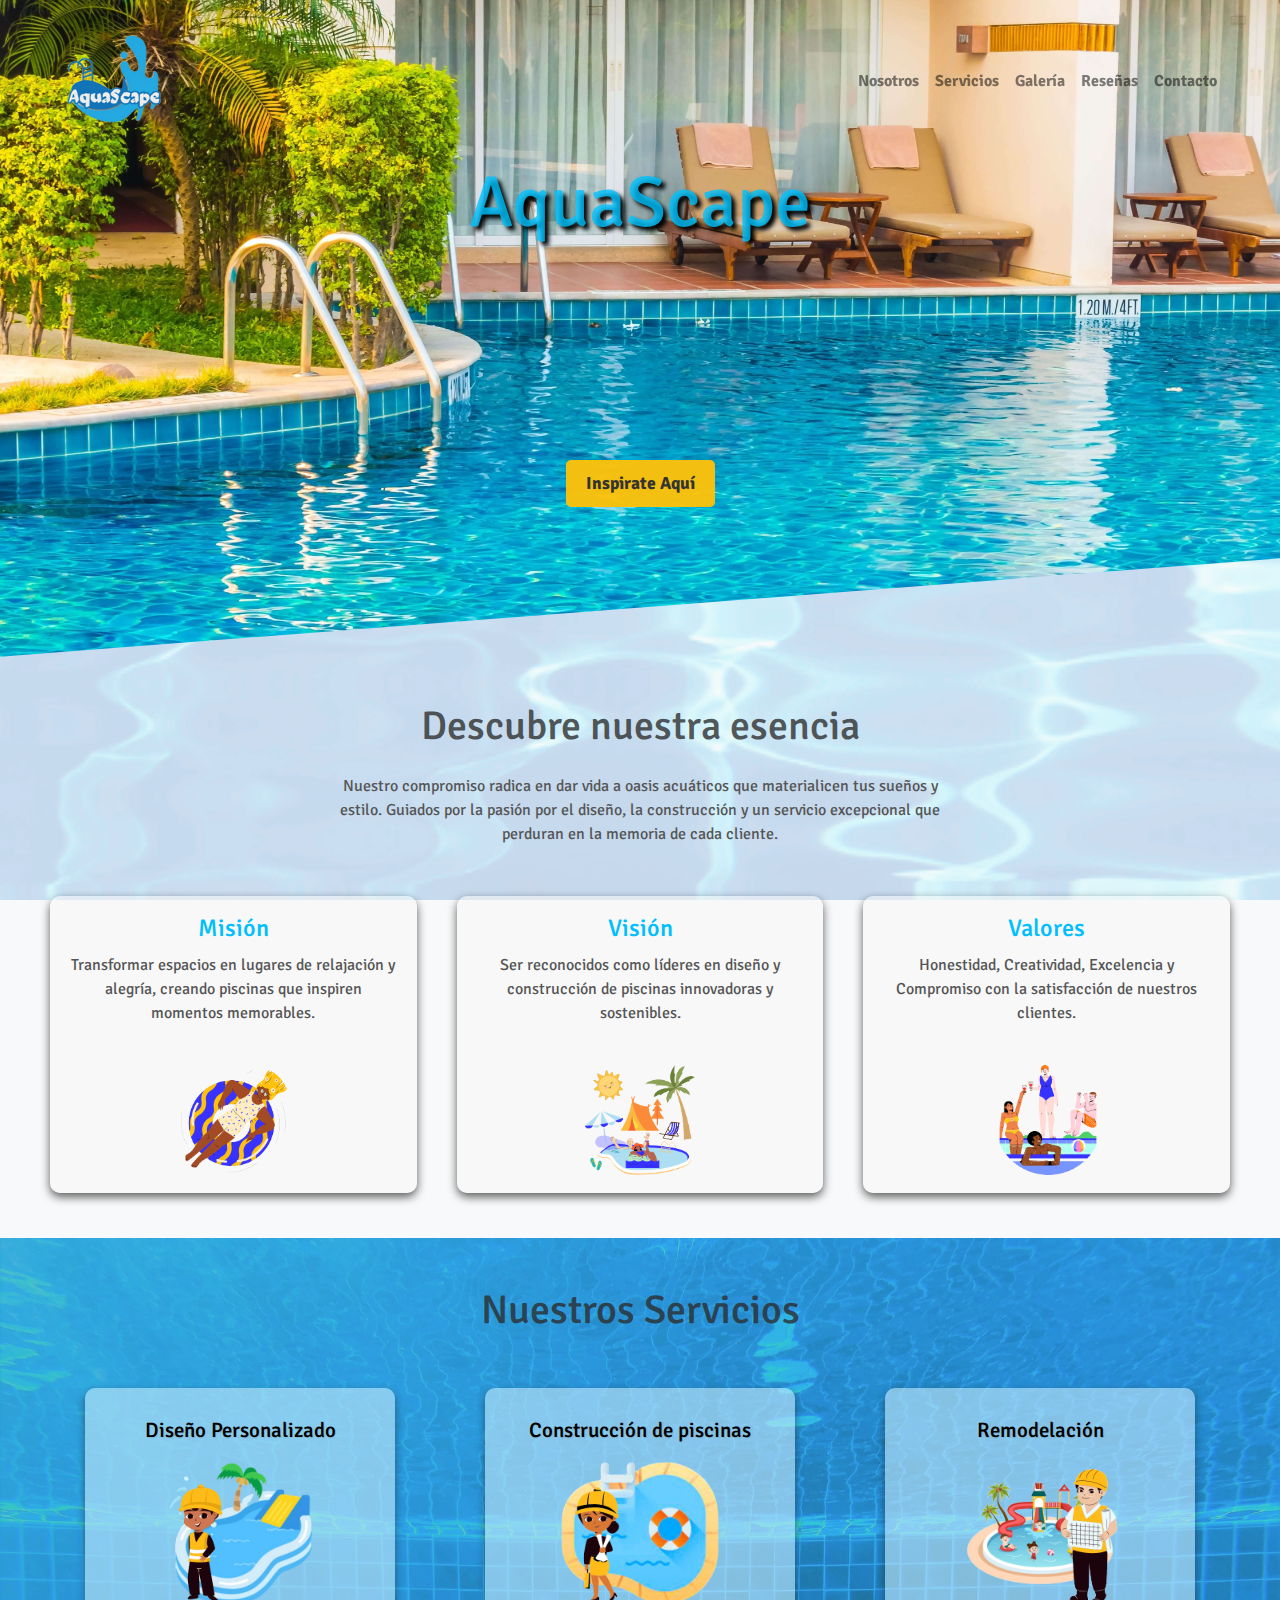
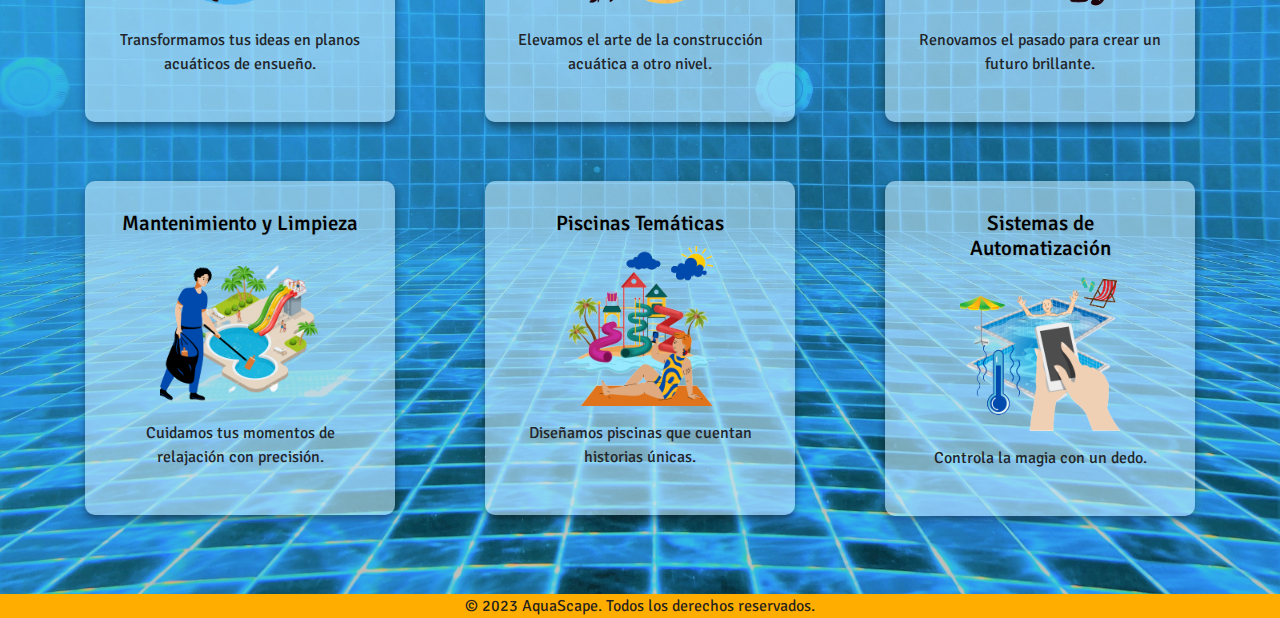
==== docs/html/index.html @ d81d7855 "proyecto finalizado" ====
<!DOCTYPE html>
<html lang="es">
<head>
    <meta charset="UTF-8">
    <meta name="viewport" content="width=device-width, initial-scale=1.0">
    <title>AquaScape - Tu Oasis Acuático</title>
    <link rel="stylesheet" href="https://maxcdn.bootstrapcdn.com/bootstrap/4.5.2/css/bootstrap.min.css">
    <link rel="stylesheet" href="../css/styles.css">
    <link href="https://fonts.googleapis.com/css2?family=Caveat:wght@600&family=Signika:wght@600&display=swap" rel="stylesheet">
    <link rel="stylesheet" href="https://cdnjs.cloudflare.com/ajax/libs/font-awesome/5.15.3/css/all.min.css">
    <link rel="icon" type="image/x-icon" href="../img/logo.png"/>
    <link rel="preload" href="../img/bg.jpg" as="image">
    <meta name="description" content="Página diseño y construcción de piscinas"/>
    <meta name="keywords" content="diseno, personas, acuatico, oasis, diseno, construccion, piscinas"/>
</head>
<body>
    <nav class="navbar fixed-top navbar-expand-lg navbar-light bg-transparent p-md-3">
        <div class="container">
            <a href="../html/index.html" class="navbar-brand">
                <img src="../img/logo.png" alt="Logo" class="logo-img" />
            </a>
            <button class="navbar-toggler" type="button" data-toggle="collapse" data-target="#navbarNav"
            aria-controls="navbarNav" aria-expanded="false" aria-label="Toggle navigation">
            <span class="navbar-toggler-icon"></span>
        </button>        
            <div class="collapse navbar-collapse" id="navbarNav">
                <ul class="navbar-nav ml-auto">
                    <li class="nav-item">
                        <a class="nav-link" href="#descubre">Nosotros</a>
                    </li>
                    <li class="nav-item">
                        <a class="nav-link" href="#servicios">Servicios</a>
                    </li>
                    <li class="nav-item">
                        <a class="nav-link" href="../html/galeria.html">Galería</a>
                    </li>
                    <li class="nav-item">
                        <a class="nav-link" href="../html/resenas.html">Reseñas</a>
                    </li>
                    <li class="nav-item">
                        <a class="nav-link" href="../html/contacto.html">Contacto</a>
                    </li>
                </ul>
            </div>
        </div>
    </nav>

    <header class="header">
        <div class="header-content text-center">
            <h1 class="header-title">AquaScape</h1>
            <h2 class="header-subtitle">Tu Oasis Acuático</h2>
            <p class="header-description">Transformando espacios en experiencias únicas</p>
            <a href="../html/galeria.html" class="btn btn-primary">Inspirate Aquí</a>
        </div>
    </header>
    <section id="about" class="py-5">
        <div class="animated-bg"></div>
        <div class="container">
            <h2 id="descubre" class="text-center mb-4">Descubre nuestra esencia</h2>
            <p class="text-center">Nuestro compromiso radica en dar vida a oasis acuáticos que materialicen tus sueños y estilo. Guiados por la pasión por el diseño, la construcción y un servicio excepcional que perduran en la memoria de cada cliente.</p>
            <div class="row">
                <div class="col-md-4">
                    <h3>Misión</h3>
                    <p>Transformar espacios en lugares de relajación y alegría, creando piscinas que inspiren momentos memorables.</p>
                    <img src="../img/3.png" alt="Misión" class="mission-image">
                </div>
                <div class="col-md-4">
                    <h3>Visión</h3>
                    <p>Ser reconocidos como líderes en diseño y construcción de piscinas innovadoras y sostenibles.</p>
                    <img src="../img/1.png" alt="Visión" class="vision-image">
                </div>
                <div class="col-md-4">
                    <h3>Valores</h3>
                    <p>Honestidad, Creatividad, Excelencia y Compromiso con la satisfacción de nuestros clientes.</p>
                    <img src="../img/2.png" alt="Valores" class="values-image">
                </div>
                
            </div>
        </div>
    </section>
    <section id="servicios" class="py-5 bg-light servicios-bg">
        <div class="container">
            <h2 class="text-center mb-4">Nuestros Servicios</h2>
            <div class="row">
                <div class="col-md-4">
                    
                    <div class="service-item text-center">
                        <h3>Diseño Personalizado</h3>
                        <img src="../img/img (5).png" alt="Diseño Personalizado" class="service-image">
                        <p>Transformamos tus ideas en planos acuáticos de ensueño.</p>
                        <div class="description-popup">Nuestro equipo creativo da vida a tus visiones, diseñando piscinas que reflejen tu estilo y personalidad.</div>
                    </div>
                </div>
                <div class="col-md-4">
                    <div class="service-item text-center">
                        <h3>Construcción de piscinas</h3>
                        <img src="../img/img (4).png" alt="Construcción de piscinas" class="service-image">
                        <p>Elevamos el arte de la construcción acuática a otro nivel.</p>
                        <div class="description-popup">Con los materiales más resistentes y una maestría sin igual, construimos piscinas que superán tus expectativas.</div>
                    </div>
                </div>
                <div class="col-md-4">
                    <div class="service-item text-center">
                        <h3>Remodelación</h3>
                        <img src="../img/img (6).png" alt="Remodelación" class="service-image">
                        <p>Renovamos el pasado para crear un futuro brillante.</p>
                        <div class="description-popup">Transformamos piscinas envejecidas en maravillas modernas, inyectando vida y estilo fresco en cada rincón.</div>
                    </div>
                </div>
                <div class="col-md-4">
                    <div class="service-item text-center">
                        <h3>Mantenimiento y Limpieza</h3>
                        <img src="../img/img (1).png" alt="Mantenimiento y Limpieza" class="service-image">
                        <p>Cuidamos tus momentos de relajación con precisión.</p>
                        <div class="description-popup">Nuestro servicio de mantenimiento y limpieza mantiene tu piscina en su mejor forma, lista para disfrutar en todo momento.</div>
                    </div>
                </div>
                <div class="col-md-4">
                    <div class="service-item text-center">
                        <h3>Piscinas Temáticas</h3>
                        <img src="../img/img (2).png" alt="Piscinas Temáticas" class="service-image">
                        <p>Diseñamos piscinas que cuentan historias únicas.</p>
                        <div class="description-popup">Desde oasis tropicales hasta ríos mágicos, creamos mundos acuáticos que te sumergen en aventuras inolvidables.</div>
                    </div>
                </div>
                <div class="col-md-4">
                    <div class="service-item text-center">
                        <h3>Sistemas de Automatización</h3>
                        <img src="../img/img (3).png" alt="Sistemas de Automatización" class="service-image">
                        <p>Controla la magia con un dedo.</p>
                        <div class="description-popup">Nuestros sistemas de automatización permiten gestionar tu piscina desde cualquier lugar, ofreciendo comodidad y lujo en cada pulsación.</div>
                    </div>
                </div>
            </div>
        </div>
    </section>


    <footer class="footer text-center">
        <a href="#" id="back-to-top-btn"><i class="fas fa-arrow-up"></i></a>
        <p>&copy; 2023 AquaScape. Todos los derechos reservados.</p>
    </footer>
    <script src="../js/script.js"></script>
    <script src="https://code.jquery.com/jquery-3.5.1.slim.min.js"></script>
    <script src="https://cdn.jsdelivr.net/npm/@popperjs/core@2.9.3/dist/umd/popper.min.js"></script>
    <script src="https://maxcdn.bootstrapcdn.com/bootstrap/4.5.2/js/bootstrap.min.js"></script>
</body>
</html>
---- docs/css/styles.css ----
@import url('https://fonts.googleapis.com/css2?family=Caveat:wght@600&family=Signika:wght@600&display=swap');

body {
    margin: 0;
    padding: 0;
    font-family: 'Signika', sans-serif;
    background-color: #f8f9fa;
}

.container {
    max-width: 1200px;
    margin: 0 auto;
    padding: 0 15px;
}

    .logo-img {
        width: 120px;
    }
    .navbar {
        background-color: transparent;
        border: none;
        transition: background-color 0.3s, transform 0.3s;
    }
    .navbar.scrolled {
        background-color: transparent;
        transform: translateY(-100%);
        box-shadow: none;
    }
    .navbar-nav .nav-link {
        font-size: 16px;
        font-weight: bold;
        transition: font-size 0.3s, color 0.3s;
    }
    .navbar:hover .navbar-nav .nav-link:hover {
        color: rgb(255, 196, 0);
    }

    .header {
        position: relative;
        background: url('../img/bg.jpg') no-repeat center center;
        background-size: cover;
        color: #ffffff;
        text-align: center;
        padding: 150px 0;
        margin-top: 0;
        margin-bottom: -8%;
        overflow: hidden;
        clip-path: polygon(0 0, 100% 0, 100% 85%, 0 100%);
    }



    .header-title {
        color: #00c3ffcb;
        font-size: 4.5rem;
        margin-bottom: 50px;
        text-shadow: 4px 4px 4px rgb(0, 0, 0);
        padding: 10px 20px;
        display: inline-block;
        animation: waterAnimation 4s linear infinite alternate;
    }

    @keyframes waterAnimation {
        0% {
            transform: translateY(0);
        }
        100% {
            transform: translateY(-8px);
        }
    }

    .header-subtitle {
        font-family: 'Caveat', cursive;
        font-size: 2.5rem;
        text-shadow: 2px 2px 2px rgba(0, 0, 0, 0.781);
        margin-bottom: 30px;
        opacity: 0;
        transform: translateY(20px);
        animation: fadeInUp 1s ease-out 0.5s forwards; /* Inicia después de 0.5 segundos */
    }

    .header-description {
        font-size: 1.5rem;
        text-shadow: 2px 2px 2px rgba(0, 0, 0, 0.781);
        margin-bottom: 10px;
        opacity: 0;
        transform: translateY(20px);
        animation: fadeInUp 1s ease-out 1s forwards; /* Inicia después de 1 segundo */
    }

    @keyframes fadeInUp {
        from {
            opacity: 0;
            transform: translateY(20px);
        }
        to {
            opacity: 1;
            transform: translateY(0);
        }
    }

    /* Estilo para el botón "Inspírate Aquí" */
    .header-content .btn {
        background-color: #ffc107f3; /* Color de fondo */
        color: #333; /* Color del texto */
        font-size: 1.1rem;
        font-weight: bold;
        margin-top: 30px; /* Ajusta el margen superior según tus necesidades */
        padding: 10px 20px; /* Espaciado interno (arriba/abajo izquierda/derecha) */
        border: none;
        border-radius: 5px;
        transition: background-color 0.3s, color 0.3s; /* Transiciones suaves */
        text-decoration: none; /* Quita la decoración de enlace predeterminada */
    }

    /* Cambio de color al pasar el mouse */
    .header-content .btn:hover {
        background-color: #333; /* Cambia el color de fondo al pasar el mouse */
        color: #ffc107; /* Cambia el color del texto al pasar el mouse */
        text-decoration: none; /* Quita la decoración de enlace al pasar el mouse */
    }
    .animated-bg {
        position: absolute;
        top: 0;
        left: 0;
        width: 100%;
        height: 100%;
        background: url('../img/olas.gif') center center fixed;
        background-size: cover;
        opacity: 0.2;
        z-index: -1;
        animation: slowMove 20s linear infinite;
    }



    @keyframes slowMove {
        0% {
            background-position: 0% 0%;
        }
        100% {
            background-position: 100% 100%;
        }
    }


    #about {
        position: relative;
        overflow: hidden;
    }


    #about h2 {
        font-size: 2.5rem;
        margin-top: 100px;
        margin-bottom: 30px;
        color: #2c2c2cc9; /* Cambia el color a tu preferencia */


    }

    #about p {
        font-size: 2rem;
        color: #777777;
        max-width: 600px;
        margin: 0 auto 40px;
    }

    #about .row {
        display: flex;
        justify-content: space-between;
        align-items: flex-start; /* Alinea los elementos en la parte superior */       
        gap: 20px;
    }

    #about .col-md-4 {
        flex: 1;
        display: flex;
        flex-direction: column;
        justify-content: space-between;
        background-color: #f8f8f885;
        border-radius: 10px;
        padding: 18px;
        box-shadow: 0 4px 10px rgba(0, 0, 0, 0.63);
        text-align: center;
        transition: transform 0.3s, box-shadow 0.3s;
        animation: fadeInUp 0.6s ease-out both;
        margin: 10px; /* Agrega margen entre los elementos */
        position: relative; /* Agrega esta propiedad para alinear la imagen */
    }
    
    .mission-image,
    .vision-image,
    .values-image {
        max-width: 110px; /* Ajusta el ancho máximo de la imagen */
        margin: 0 auto; /* Centra la imagen horizontalmente */
        bottom: 10px; /* Ajusta la posición vertical de la imagen */
        left: 0; /* Alinea la imagen a la izquierda */
        right: 0; /* Alinea la imagen a la derecha */
    }


    #about .col-md-4:hover {
        transform: translateY(-5px);
        box-shadow: 0 8px 12px rgba(0, 0, 0, 0.466);
    }

    #about h3 {
        font-size: 1.5rem;
        color: #00bfff;
        margin-bottom: 10px;
    }

    #about p {
        font-size: 1rem;
        color: #555555;
    }

    #about .col-md-4:hover h3 {
        color: #ffc107f3;
    }
    #servicios {
        background-image: url('../img/bg1.jpg'); /* Ruta de la imagen de fondo */
        background-size: cover;
        background-position: center;
        margin-top: -1%;
        position: relative;
        padding-top: 150px; /* Ajusta la altura de la curva según tus necesidades */
    }
        
 

    #servicios h2 {
        font-size: 2.5rem;
        margin-bottom: 30px;
        text-align: center;
        color: #2c2c2cc9; /* Cambia el color a tu preferencia */

    }

    .service-item {
        background-color: #c6ebfc98;/* Agrega la ruta de la imagen de fondo */
        background-size: cover;
        background-position: center;
        border-radius: 10px;
        padding: 30px;
        margin: 8%;
        box-shadow: 0 4px 8px rgba(13, 16, 20, 0.466);
        text-align: center;
        animation: fadeInUp 0.6s ease-out both, waveAnimation 8s linear infinite alternate; /* Ajusta la duración de la animación */
    }
    
    @keyframes waveAnimation {
        0% {
            transform: translate(0, 0);
        }
        100% {
            transform: translate(0, -20px); /* Aumenta la distancia vertical para un efecto más notorio */
        }

    }
    
    .description-popup {
        display: none;
        position: absolute;
        bottom: 6%;
        left: 50%;
        transform: translateX(-50%);
        width: 80%;
        font-size: 1rem;
        background-color: #e69e03f5;
        color: #ffffff;
        padding: 10px;
        border-radius: 10px;
        box-shadow: 0 4px 8px rgba(13, 16, 20, 0.466);
        opacity: 0; /* Mantén la ventana emergente oculta inicialmente */
        transition: opacity 1s; /* Añade una transición de opacidad para el efecto suave */
        z-index: 1; /* Asegura que la ventana emergente esté por encima de otros contenidos */
    }
    
    .service-item:hover .description-popup {
        display: block;
        opacity: 6; /* Muestra la ventana emergente al hacer hover */
    }
    
    
    .service-image {
        max-width: 160px; /* Ajusta el tamaño de la imagen según tus necesidades */
        margin-bottom: 15px;
    }
       
    .service-item h3 {
        color: #000000;
        font-size: 1.3rem;
        margin-bottom: 10px;
        text-shadow: 1px 1px 1px rgba(131, 131, 131, 0.253);

    }

    .service-item p {
        font-size: 1rem;
    }

    #back-to-top-btn {
        position: fixed;
        bottom: 40px;
        right: 30px;
        background-color: #ffffffe8;
        color: #09a4d3fb;
        padding: 8px 14px;
        border-radius: 50%;
        text-decoration: none;
        opacity: 0;
        transition: opacity 0.3s;
        text-align: center;
    }

    #back-to-top-btn i {
        font-size: 25px;
    }
    
    #back-to-top-btn:hover {
        background-color: #ffae00c4;
        color: #f7f7f7f1;
    }
    
    #back-to-top-btn.show {
        opacity: 1;
    }
    
    /* Estilos de pie de página */
    .footer {
        background-color: #ffae00;
        color: #1f1e1efb;
        padding: -1px 0;
        margin-bottom: -16px;
    }

    /* Estilos generales de Aquascape ... */

/* Estilos para la sección de contacto */
.contact-section {
    position: relative;
    display: flex;
    justify-content: center;
    align-items: center;
    min-height: 100vh;
    color: #020202b9;
    font-family: 'Caveat', cursive;
    font-size: 1.2rem;
}


.contact-section::before {
    content: "";
    position: absolute;
    top: 0;
    left: 0;
    width: 100%;
    height: 100%;
    background: url('../img/olas.gif') no-repeat center center fixed;
    background-size: cover;
    opacity: 0.2;
    z-index: -1;
}

.contact-container {
    display: flex;
    justify-content: center;
    align-items: center;
    height: 100%;
}

.contact-form-container {
    padding: 1%;
    text-align: center;
    max-width: 600px;
    width: 90%;
    margin: 6%;
}

.contact-form {
    display: block;
}

.form-group {
    margin-bottom: 10px;
    text-align: left;
}

label {
    display: block;
    font-weight: bold;
    margin-bottom: 3px;
}

input,
textarea {
    width: 100%;
    padding: 8px;
    border: 1px solid #00000044;
    border-radius: 3px;
}

.btn-submit {
    background-color: #000000d2;
    color: #ffffffe3;
    padding: 8px 15px;
    border: none;
    border-radius: 3px;
    cursor: pointer;
    box-shadow: 2px 2px 2px rgba(255, 255, 255, 0.541);
}

.confirmation-message {
    font-family: 'Caveat', cursive;
    display: none;
    margin-top: 15px;
    color: #000000;
    text-shadow: 1px 1px 4px rgba(255, 255, 255, 0.548);
    font-size: 1.6rem;
    padding: 8%;
}

/* Estilos para la sección de testimonios */
.testimonials-section {
    background: url('../img/bg2.jpg') no-repeat center top;
    background-size: cover;
    padding: 8% 0;
    text-align: center;
    position: relative;
    overflow: hidden;
}

.testimonial-card {
    display: flex;
    flex-direction: column;
    justify-content: space-between;
    align-items: center;
    width: 380px; /* Ajusta el ancho de la tarjeta */
    height: 460px; /* Ajusta la altura de la tarjeta */
    transition: transform 0.3s;
    background-color: #ffffffd8;
    border: 1px solid #e0e0e0;
    box-shadow: 2px 2px 4px rgba(0, 0, 0, 0.856);
    padding: 15px;
    margin: 10px; /* Margen alrededor de cada tarjeta */
    margin-right: 15px; /* Margen derecho */
    margin-bottom: 25px; /* Margen inferior */
    margin-top: 25px; /* Margen superior */
}

.testimonial-card:last-child {
    margin-right: 0; /* Eliminar margen derecho en la última tarjeta de cada fila */
}

.testimonial-card:hover {
    transform: scale(1.05);
}

.testimonial-icon {
    margin-bottom: 5px;
}

.testimonial-icon i {
    font-size: 2rem;
    color: #ffc107;
}

.testimonial-text {
    text-align: center;
}

.testimonial-text p {
    font-size: 0.9rem;
    margin-bottom: 5px;
}

.customer-name {
    font-weight: bold;
    margin-top: 3px;
    color: #07b6e2;
    font-size: 0.9rem;
}

.service-name {
    color: #ffae00;
    font-style: italic;
    font-size: 0.8rem;
}

.fa-comment-dots {
    color: rgba(0, 132, 240, 0.685);
}
/* Estilos para la galería de imágenes */

.gallery-page {
    background-image: linear-gradient(to bottom, rgba(0, 0, 0, 0.507), rgba(54, 54, 54, 0.295)),
    url(../img/bg3.jpg);    
    background-size: cover;
    align-items: center;
}


.gallery-header {
    padding: 100px 0 0;
    position: relative; /* Agrega posición relativa para el elemento padre */
    overflow: hidden; /* Oculta cualquier contenido que se desborde */
}

.gallery-header h1 {
    font-size: 3rem;
    margin-bottom: 6px;
    color: #ffffff88; /* Cambia el color a tu preferencia */
    animation: waveAnimation 3s linear infinite alternate; /* Agrega la animación de movimiento */
}

@keyframes waveAnimation {
    0% {
        transform: translateX(0);
    }
    100% {
        transform: translateX(10px); /* Ajusta la cantidad de desplazamiento */
    }
}


.gallery-header p {
    font-size: 1.4rem;
    color: #fffefe9c; /* Cambia el color a tu preferencia */
    margin-bottom: -10px;
}

.gallery-carousel {
    margin: 50px 0;
}

.gallery-carousel .carousel-inner {
    border-radius: 10px;
    overflow: hidden;
}

.gallery-carousel .carousel-item img {
    width: 100%;
    height: 400px; /* Ajusta la altura deseada */
    object-fit: cover;
    border-radius: 10px;
}



.image-cards {
    margin-top: 50px;
    padding-bottom: 18px;
}

.image-cards .card {
    border: none;
    border-radius: 10px;
    box-shadow: 0 4px 8px rgba(0, 0, 0, 0.1);
    transition: transform 0.3s, box-shadow 0.3s, opacity 0.3s; /* Agrega la propiedad de transición para la opacidad */
    opacity: 0.7; /* Cambia la opacidad predeterminada */
}

.image-cards .card:hover {
    transform: translateY(-5px);
    box-shadow: 0 8px 12px rgba(0, 0, 0, 0.1);
    opacity: 1; /* Cambia la opacidad al hacer hover */
}

.image-cards .card-title {
    font-size: 1.5rem;
    margin-top: 10px;
}

.image-cards .card-text {
    font-size: 1rem;
    opacity: 0.8;
}


@keyframes waveAnimation {
    0% {
        transform: translateX(-10px);
    }
    50% {
        transform: translateX(10px);
    }
    100% {
        transform: translateX(-10px);
    }
}

.custom-section h2 {
    color: #2c2c2cc9; /* Cambia el color a tu preferencia */
    text-align: center;
    animation: waveAnimation 3s infinite linear alternate;
}


.custom-section h3 {
    color: #ffffffb4;
    font-size: 1.5rem;
    text-align: center;    
}

/* Estilo para la barra de navegación al hacer scroll */
.navbar.scrolled {
    background-color: rgba(255, 255, 255, 0.9); /* Cambia el fondo al hacer scroll */
    box-shadow: 0px 0px 10px rgba(0, 0, 0, 0.3); /* Agrega una sombra */
    padding-top: 10px; /* Ajusta el espacio superior */
    padding-bottom: 10px; /* Ajusta el espacio inferior */
    transition: background-color 0.3s, box-shadow 0.3s; /* Transiciones suaves */
}


    
/* Estilos para la barra de navegación desplegada en vista responsive */
@media (max-width: 991px) {
    .navbar-collapse.collapse.show {
        background-color: rgba(255, 255, 255, 0.849); /* Fondo blanco con transparencia */
        box-shadow: 0px 0px 10px rgba(0, 0, 0, 0.3); /* Sombra */
        padding-top: 10px; /* Espacio superior */
        padding-bottom: 10px; /* Espacio inferior */
        transition: background-color 0.3s, box-shadow 0.3s; /* Transiciones suaves */
    }

    .navbar-collapse.collapse.show .navbar-nav .nav-item {
        margin-bottom: 4px; /* Espacio entre las opciones del menú */
        text-align: center; /* Centra las opciones del menú horizontalmente */
    }

    .navbar-collapse.collapse.show .navbar-nav .nav-item:last-child {
        margin-bottom: 0; /* Elimina el espacio inferior de la última opción */
    }

    .navbar-collapse.collapse.show .navbar-nav .nav-item .nav-link {
        color: #3f83c4; /* Letra azul medio */
        font-size: 1.3rem; /* Tamaño de fuente */
    }
}

    /* Estilos para dispositivos móviles */
    @media (max-width: 767px) {
        .navbar {
            background-color: rgba(0, 0, 0, 0.8);
            border-color: rgba(0, 0, 0, 0.2);
        }

        .navbar.scrolled {
            background-color: rgba(0, 0, 0, 0.9);
        }

        .navbar-toggler-icon {
            background-color: #ffffff;
        }

        .navbar-nav .nav-link {
            color: #ffffff;
        }

        .navbar-nav .nav-link:hover {
            color: #ffc107;
        }

        .header {
            padding: 100px 0;
        }

        .header-title {
            font-size: 2rem;
        }

        .header-subtitle {
            font-size: 1.5rem;
        }

        .header-description {
            font-size: 1rem;
        }

        .service-item {
            padding: 15px;
        }

        .contact-section {
            padding: 30% 0; /* Ajusta el espaciado vertical según tu preferencia */
        }
      
        .testimonial-card {
            width: 100%; /* Ancho completo en dispositivos móviles */
            height: auto; /* Altura automática */
            margin: 10px 0; /* Margen vertical */
        }

        .custom-section h2 {
            padding: 30% 0 0; /* Ajusta el espaciado vertical según tu preferencia */

        }
    }
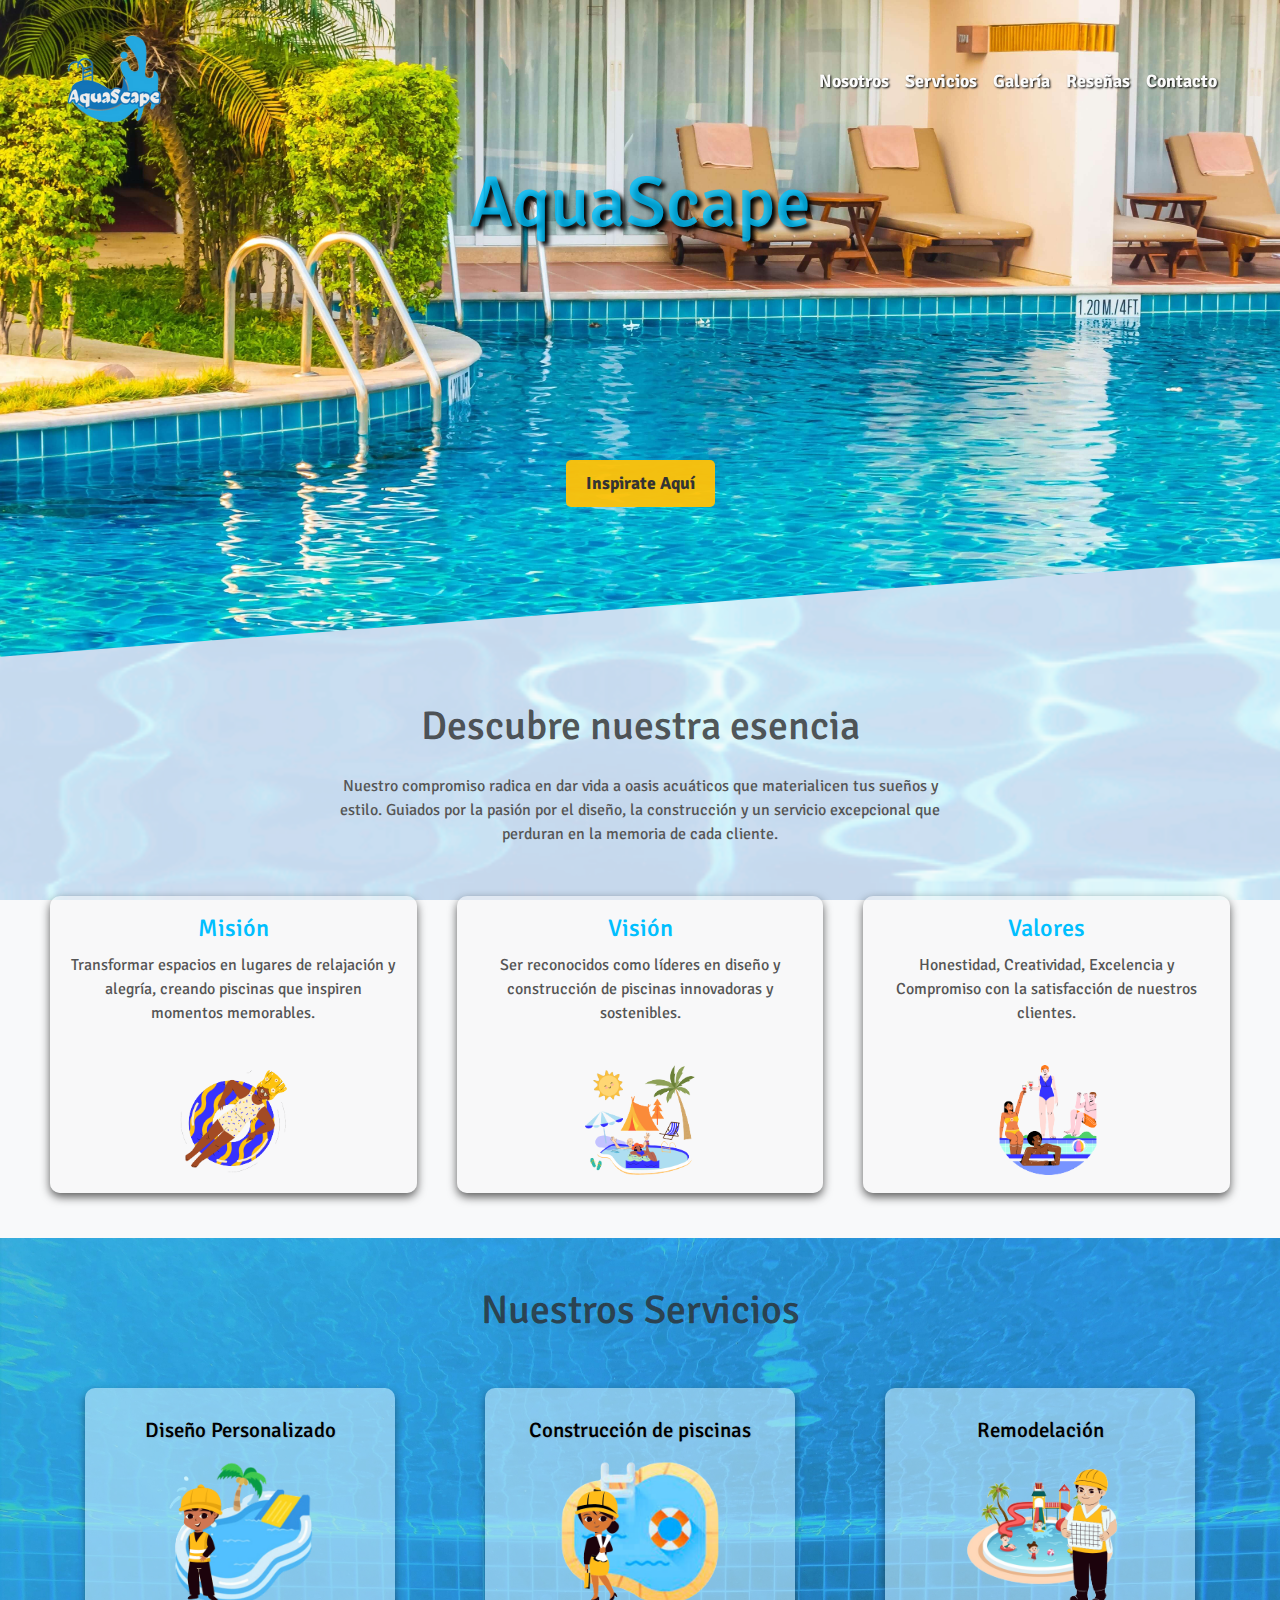
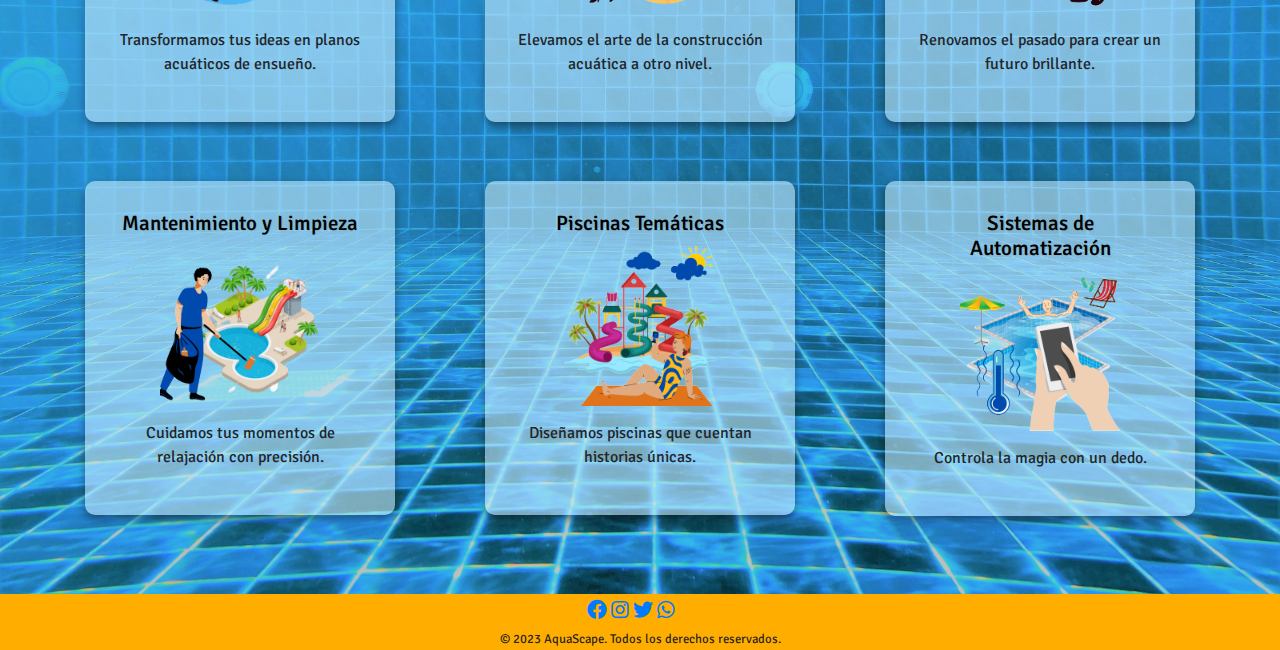
==== commit c5677e63: "finalizacion proyecto" ====
--- a/docs/html/index.html
+++ b/docs/html/index.html
@@ -22,7 +22,7 @@
             <button class="navbar-toggler" type="button" data-toggle="collapse" data-target="#navbarNav"
             aria-controls="navbarNav" aria-expanded="false" aria-label="Toggle navigation">
             <span class="navbar-toggler-icon"></span>
-        </button>        
+            </button>        
             <div class="collapse navbar-collapse" id="navbarNav">
                 <ul class="navbar-nav ml-auto">
                     <li class="nav-item">
@@ -134,12 +134,16 @@
             </div>
         </div>
     </section>
-
-
-    <footer class="footer text-center">
-        <a href="#" id="back-to-top-btn"><i class="fas fa-arrow-up"></i></a>
-        <p>&copy; 2023 AquaScape. Todos los derechos reservados.</p>
-    </footer>
+  <footer class="footer text-center">
+    <a href="#" id="back-to-top-btn"><i class="fas fa-arrow-up"></i></a>
+    <div class="social-icons">
+        <a href="#" target="_blank"><i class="fab fa-facebook"></i></a>
+        <a href="#" target="_blank"><i class="fab fa-instagram"></i></a>
+        <a href="#" target="_blank"><i class="fab fa-twitter"></i></a>
+        <a href="#" target="_blank"><i class="fab fa-whatsapp"></i></a>
+    </div>
+    <p><small>&copy; 2023 AquaScape. Todos los derechos reservados.</small></p>
+</footer>  
     <script src="../js/script.js"></script>
     <script src="https://code.jquery.com/jquery-3.5.1.slim.min.js"></script>
     <script src="https://cdn.jsdelivr.net/npm/@popperjs/core@2.9.3/dist/umd/popper.min.js"></script>
--- a/docs/css/styles.css
+++ b/docs/css/styles.css
@@ -1,705 +1,639 @@
-@import url('https://fonts.googleapis.com/css2?family=Caveat:wght@600&family=Signika:wght@600&display=swap');
+@import url("https://fonts.googleapis.com/css2?family=Caveat:wght@600&family=Signika:wght@600&display=swap");
 
 body {
-    margin: 0;
-    padding: 0;
-    font-family: 'Signika', sans-serif;
-    background-color: #f8f9fa;
+  margin: 0;
+  padding: 0;
+  font-family: "Signika", sans-serif;
+  background-color: #f8f9fa;
 }
 
 .container {
-    max-width: 1200px;
-    margin: 0 auto;
-    padding: 0 15px;
-}
-
-    .logo-img {
-        width: 120px;
-    }
-    .navbar {
-        background-color: transparent;
-        border: none;
-        transition: background-color 0.3s, transform 0.3s;
-    }
-    .navbar.scrolled {
-        background-color: transparent;
-        transform: translateY(-100%);
-        box-shadow: none;
-    }
-    .navbar-nav .nav-link {
-        font-size: 16px;
-        font-weight: bold;
-        transition: font-size 0.3s, color 0.3s;
-    }
-    .navbar:hover .navbar-nav .nav-link:hover {
-        color: rgb(255, 196, 0);
-    }
-
-    .header {
-        position: relative;
-        background: url('../img/bg.jpg') no-repeat center center;
-        background-size: cover;
-        color: #ffffff;
-        text-align: center;
-        padding: 150px 0;
-        margin-top: 0;
-        margin-bottom: -8%;
-        overflow: hidden;
-        clip-path: polygon(0 0, 100% 0, 100% 85%, 0 100%);
-    }
-
-
-
-    .header-title {
-        color: #00c3ffcb;
-        font-size: 4.5rem;
-        margin-bottom: 50px;
-        text-shadow: 4px 4px 4px rgb(0, 0, 0);
-        padding: 10px 20px;
-        display: inline-block;
-        animation: waterAnimation 4s linear infinite alternate;
-    }
-
-    @keyframes waterAnimation {
-        0% {
-            transform: translateY(0);
-        }
-        100% {
-            transform: translateY(-8px);
-        }
-    }
-
-    .header-subtitle {
-        font-family: 'Caveat', cursive;
-        font-size: 2.5rem;
-        text-shadow: 2px 2px 2px rgba(0, 0, 0, 0.781);
-        margin-bottom: 30px;
-        opacity: 0;
-        transform: translateY(20px);
-        animation: fadeInUp 1s ease-out 0.5s forwards; /* Inicia después de 0.5 segundos */
-    }
-
-    .header-description {
-        font-size: 1.5rem;
-        text-shadow: 2px 2px 2px rgba(0, 0, 0, 0.781);
-        margin-bottom: 10px;
-        opacity: 0;
-        transform: translateY(20px);
-        animation: fadeInUp 1s ease-out 1s forwards; /* Inicia después de 1 segundo */
-    }
-
-    @keyframes fadeInUp {
-        from {
-            opacity: 0;
-            transform: translateY(20px);
-        }
-        to {
-            opacity: 1;
-            transform: translateY(0);
-        }
-    }
-
-    /* Estilo para el botón "Inspírate Aquí" */
-    .header-content .btn {
-        background-color: #ffc107f3; /* Color de fondo */
-        color: #333; /* Color del texto */
-        font-size: 1.1rem;
-        font-weight: bold;
-        margin-top: 30px; /* Ajusta el margen superior según tus necesidades */
-        padding: 10px 20px; /* Espaciado interno (arriba/abajo izquierda/derecha) */
-        border: none;
-        border-radius: 5px;
-        transition: background-color 0.3s, color 0.3s; /* Transiciones suaves */
-        text-decoration: none; /* Quita la decoración de enlace predeterminada */
-    }
-
-    /* Cambio de color al pasar el mouse */
-    .header-content .btn:hover {
-        background-color: #333; /* Cambia el color de fondo al pasar el mouse */
-        color: #ffc107; /* Cambia el color del texto al pasar el mouse */
-        text-decoration: none; /* Quita la decoración de enlace al pasar el mouse */
-    }
-    .animated-bg {
-        position: absolute;
-        top: 0;
-        left: 0;
-        width: 100%;
-        height: 100%;
-        background: url('../img/olas.gif') center center fixed;
-        background-size: cover;
-        opacity: 0.2;
-        z-index: -1;
-        animation: slowMove 20s linear infinite;
-    }
-
-
-
-    @keyframes slowMove {
-        0% {
-            background-position: 0% 0%;
-        }
-        100% {
-            background-position: 100% 100%;
-        }
-    }
-
-
-    #about {
-        position: relative;
-        overflow: hidden;
-    }
-
-
-    #about h2 {
-        font-size: 2.5rem;
-        margin-top: 100px;
-        margin-bottom: 30px;
-        color: #2c2c2cc9; /* Cambia el color a tu preferencia */
-
-
-    }
-
-    #about p {
-        font-size: 2rem;
-        color: #777777;
-        max-width: 600px;
-        margin: 0 auto 40px;
-    }
-
-    #about .row {
-        display: flex;
-        justify-content: space-between;
-        align-items: flex-start; /* Alinea los elementos en la parte superior */       
-        gap: 20px;
-    }
-
-    #about .col-md-4 {
-        flex: 1;
-        display: flex;
-        flex-direction: column;
-        justify-content: space-between;
-        background-color: #f8f8f885;
-        border-radius: 10px;
-        padding: 18px;
-        box-shadow: 0 4px 10px rgba(0, 0, 0, 0.63);
-        text-align: center;
-        transition: transform 0.3s, box-shadow 0.3s;
-        animation: fadeInUp 0.6s ease-out both;
-        margin: 10px; /* Agrega margen entre los elementos */
-        position: relative; /* Agrega esta propiedad para alinear la imagen */
-    }
-    
-    .mission-image,
-    .vision-image,
-    .values-image {
-        max-width: 110px; /* Ajusta el ancho máximo de la imagen */
-        margin: 0 auto; /* Centra la imagen horizontalmente */
-        bottom: 10px; /* Ajusta la posición vertical de la imagen */
-        left: 0; /* Alinea la imagen a la izquierda */
-        right: 0; /* Alinea la imagen a la derecha */
-    }
-
-
-    #about .col-md-4:hover {
-        transform: translateY(-5px);
-        box-shadow: 0 8px 12px rgba(0, 0, 0, 0.466);
-    }
-
-    #about h3 {
-        font-size: 1.5rem;
-        color: #00bfff;
-        margin-bottom: 10px;
-    }
-
-    #about p {
-        font-size: 1rem;
-        color: #555555;
-    }
-
-    #about .col-md-4:hover h3 {
-        color: #ffc107f3;
-    }
-    #servicios {
-        background-image: url('../img/bg1.jpg'); /* Ruta de la imagen de fondo */
-        background-size: cover;
-        background-position: center;
-        margin-top: -1%;
-        position: relative;
-        padding-top: 150px; /* Ajusta la altura de la curva según tus necesidades */
-    }
-        
- 
-
-    #servicios h2 {
-        font-size: 2.5rem;
-        margin-bottom: 30px;
-        text-align: center;
-        color: #2c2c2cc9; /* Cambia el color a tu preferencia */
-
-    }
-
-    .service-item {
-        background-color: #c6ebfc98;/* Agrega la ruta de la imagen de fondo */
-        background-size: cover;
-        background-position: center;
-        border-radius: 10px;
-        padding: 30px;
-        margin: 8%;
-        box-shadow: 0 4px 8px rgba(13, 16, 20, 0.466);
-        text-align: center;
-        animation: fadeInUp 0.6s ease-out both, waveAnimation 8s linear infinite alternate; /* Ajusta la duración de la animación */
-    }
-    
-    @keyframes waveAnimation {
-        0% {
-            transform: translate(0, 0);
-        }
-        100% {
-            transform: translate(0, -20px); /* Aumenta la distancia vertical para un efecto más notorio */
-        }
-
-    }
-    
-    .description-popup {
-        display: none;
-        position: absolute;
-        bottom: 6%;
-        left: 50%;
-        transform: translateX(-50%);
-        width: 80%;
-        font-size: 1rem;
-        background-color: #e69e03f5;
-        color: #ffffff;
-        padding: 10px;
-        border-radius: 10px;
-        box-shadow: 0 4px 8px rgba(13, 16, 20, 0.466);
-        opacity: 0; /* Mantén la ventana emergente oculta inicialmente */
-        transition: opacity 1s; /* Añade una transición de opacidad para el efecto suave */
-        z-index: 1; /* Asegura que la ventana emergente esté por encima de otros contenidos */
-    }
-    
-    .service-item:hover .description-popup {
-        display: block;
-        opacity: 6; /* Muestra la ventana emergente al hacer hover */
-    }
-    
-    
-    .service-image {
-        max-width: 160px; /* Ajusta el tamaño de la imagen según tus necesidades */
-        margin-bottom: 15px;
-    }
-       
-    .service-item h3 {
-        color: #000000;
-        font-size: 1.3rem;
-        margin-bottom: 10px;
-        text-shadow: 1px 1px 1px rgba(131, 131, 131, 0.253);
-
-    }
-
-    .service-item p {
-        font-size: 1rem;
-    }
-
-    #back-to-top-btn {
-        position: fixed;
-        bottom: 40px;
-        right: 30px;
-        background-color: #ffffffe8;
-        color: #09a4d3fb;
-        padding: 8px 14px;
-        border-radius: 50%;
-        text-decoration: none;
-        opacity: 0;
-        transition: opacity 0.3s;
-        text-align: center;
-    }
-
-    #back-to-top-btn i {
-        font-size: 25px;
-    }
-    
-    #back-to-top-btn:hover {
-        background-color: #ffae00c4;
-        color: #f7f7f7f1;
-    }
-    
-    #back-to-top-btn.show {
-        opacity: 1;
-    }
-    
-    /* Estilos de pie de página */
-    .footer {
-        background-color: #ffae00;
-        color: #1f1e1efb;
-        padding: -1px 0;
-        margin-bottom: -16px;
-    }
-
-    /* Estilos generales de Aquascape ... */
-
-/* Estilos para la sección de contacto */
+  max-width: 1200px;
+  margin: 0 auto;
+  padding: 0 15px;
+}
+
+.logo-img {
+  width: 120px;
+}
+.navbar {
+  background-color: transparent;
+  border: none;
+  transition: background-color 0.3s, transform 0.3s;
+}
+.navbar.scrolled {
+  background-color: transparent;
+  transform: translateY(-100%);
+  box-shadow: none;
+}
+.navbar-nav .nav-link {
+  color: #fffffff8 !important;
+  text-shadow: 1px 1px 2px rgb(0, 0, 0);
+  font-size: 18px;
+  font-weight: bold;
+  transition: font-size 0.3s, color 0.3s;
+}
+.navbar:hover .navbar-nav .nav-link:hover {
+  color: rgb(255, 196, 0);
+}
+
+.header {
+  position: relative;
+  background: url("../img/bg.jpg") no-repeat center center;
+  background-size: cover;
+  color: #ffffff;
+  text-align: center;
+  padding: 150px 0;
+  margin-top: 0;
+  margin-bottom: -8%;
+  overflow: hidden;
+  clip-path: polygon(0 0, 100% 0, 100% 85%, 0 100%);
+}
+
+.header-title {
+  color: #00c3ffcb;
+  font-size: 4.5rem;
+  margin-bottom: 50px;
+  text-shadow: 4px 4px 4px rgb(0, 0, 0);
+  padding: 10px 20px;
+  display: inline-block;
+  animation: waterAnimation 4s linear infinite alternate;
+}
+
+@keyframes waterAnimation {
+  0% {
+    transform: translateY(0);
+  }
+  100% {
+    transform: translateY(-8px);
+  }
+}
+
+.header-subtitle {
+  font-family: "Caveat", cursive;
+  font-size: 2.5rem;
+  text-shadow: 2px 2px 2px rgba(0, 0, 0, 0.781);
+  margin-bottom: 30px;
+  opacity: 0;
+  transform: translateY(20px);
+  animation: fadeInUp 1s ease-out 0.5s forwards; /* Inicia después de 0.5 segundos */
+}
+
+.header-description {
+  font-size: 1.5rem;
+  text-shadow: 2px 2px 2px rgba(0, 0, 0, 0.781);
+  margin-bottom: 10px;
+  opacity: 0;
+  transform: translateY(20px);
+  animation: fadeInUp 1s ease-out 1s forwards; /* Inicia después de 1 segundo */
+}
+
+@keyframes fadeInUp {
+  from {
+    opacity: 0;
+    transform: translateY(20px);
+  }
+  to {
+    opacity: 1;
+    transform: translateY(0);
+  }
+}
+
+.header-content .btn {
+  background-color: #ffc107f3; 
+  color: #333; 
+  font-size: 1.1rem;
+  font-weight: bold;
+  margin-top: 30px; 
+  padding: 10px 20px; 
+  border: none;
+  border-radius: 5px;
+  transition: background-color 0.3s, color 0.3s; 
+  text-decoration: none; 
+}
+
+.header-content .btn:hover {
+  background-color: #333; 
+  color: #ffc107; 
+  text-decoration: none; 
+}
+.animated-bg {
+  position: absolute;
+  top: 0;
+  left: 0;
+  width: 100%;
+  height: 100%;
+  background: url("../img/olas.gif") center center fixed;
+  background-size: cover;
+  opacity: 0.2;
+  z-index: -1;
+  animation: slowMove 20s linear infinite;
+}
+
+@keyframes slowMove {
+  0% {
+    background-position: 0% 0%;
+  }
+  100% {
+    background-position: 100% 100%;
+  }
+}
+#about {
+  position: relative;
+  overflow: hidden;
+}
+
+#about h2 {
+  font-size: 2.5rem;
+  margin-top: 100px;
+  margin-bottom: 30px;
+  color: #2c2c2cc9; 
+}
+
+#about p {
+  font-size: 2rem;
+  color: #777777;
+  max-width: 600px;
+  margin: 0 auto 40px;
+}
+
+#about .row {
+  display: flex;
+  justify-content: space-between;
+  align-items: flex-start; 
+  gap: 20px;
+}
+
+#about .col-md-4 {
+  flex: 1;
+  display: flex;
+  flex-direction: column;
+  justify-content: space-between;
+  background-color: #f8f8f885;
+  border-radius: 10px;
+  padding: 18px;
+  box-shadow: 0 4px 10px rgba(0, 0, 0, 0.63);
+  text-align: center;
+  transition: transform 0.3s, box-shadow 0.3s;
+  animation: fadeInUp 0.6s ease-out both;
+  margin: 10px; 
+  position: relative; 
+}
+
+.mission-image,
+.vision-image,
+.values-image {
+  max-width: 110px; 
+  margin: 0 auto; 
+  bottom: 10px; 
+  left: 0; 
+  right: 0; 
+}
+
+#about .col-md-4:hover {
+  transform: translateY(-5px);
+  box-shadow: 0 8px 12px rgba(0, 0, 0, 0.466);
+}
+
+#about h3 {
+  font-size: 1.5rem;
+  color: #00bfff;
+  margin-bottom: 10px;
+}
+
+#about p {
+  font-size: 1rem;
+  color: #555555;
+}
+
+#about .col-md-4:hover h3 {
+  color: #ffc107f3;
+}
+#servicios {
+  background-image: url("../img/bg1.jpg"); 
+  background-size: cover;
+  background-position: center;
+  margin-top: -1%;
+  position: relative;
+  padding-top: 150px; 
+}
+#servicios h2 {
+  font-size: 2.5rem;
+  margin-bottom: 30px;
+  text-align: center;
+  color: #2c2c2cc9; 
+}
+.service-item {
+  background-color: #c6ebfc98; 
+  background-size: cover;
+  background-position: center;
+  border-radius: 10px;
+  padding: 30px;
+  margin: 8%;
+  box-shadow: 0 4px 8px rgba(13, 16, 20, 0.466);
+  text-align: center;
+  animation: fadeInUp 0.6s ease-out both,
+    waveAnimation 8s linear infinite alternate; 
+}
+@keyframes waveAnimation {
+  0% {
+    transform: translate(0, 0);
+  }
+  100% {
+    transform: translate(
+      0,
+      -20px
+    ); 
+  }
+}
+.description-popup {
+  display: none;
+  position: absolute;
+  bottom: 6%;
+  left: 50%;
+  transform: translateX(-50%);
+  width: 80%;
+  font-size: 1rem;
+  background-color: #e69e03f5;
+  color: #ffffff;
+  padding: 10px;
+  border-radius: 10px;
+  box-shadow: 0 4px 8px rgba(13, 16, 20, 0.466);
+  opacity: 0; 
+  transition: opacity 1s; 
+  z-index: 1; 
+}
+.service-item:hover .description-popup {
+  display: block;
+  opacity: 6; 
+}
+.service-image {
+  max-width: 160px; 
+  margin-bottom: 15px;
+}
+.service-item h3 {
+  color: #000000;
+  font-size: 1.3rem;
+  margin-bottom: 10px;
+  text-shadow: 1px 1px 1px rgba(131, 131, 131, 0.253);
+}
+.service-item p {
+  font-size: 1rem;
+}
+.social-icons {
+  margin-top: 2px;
+}
+.social-icons {
+  display: inline-block;
+  margin-right: 18px; 
+  font-size: 20px;
+  color: #333; 
+  transition: color 0.3s;
+}
+.social-icon:last-child {
+  margin-right: 0; 
+}
+#back-to-top-btn {
+  position: fixed;
+  bottom: 40px;
+  right: 30px;
+  background-color: #ffffffe8;
+  color: #09a4d3fb;
+  padding: 8px 14px;
+  border-radius: 50%;
+  text-decoration: none;
+  opacity: 0;
+  transition: opacity 0.3s;
+  text-align: center;
+}
+
+#back-to-top-btn i {
+  font-size: 25px;
+}
+#back-to-top-btn:hover {
+  background-color: #ffae00c4;
+  color: #f7f7f7f1;
+}
+#back-to-top-btn.show {
+  opacity: 1;
+}
+.footer {
+  background-color: #ffae00;
+  color: #1f1e1efb;
+  padding: -1px 0;
+  margin-bottom: -16px;
+}
 .contact-section {
-    position: relative;
-    display: flex;
-    justify-content: center;
-    align-items: center;
-    min-height: 100vh;
-    color: #020202b9;
-    font-family: 'Caveat', cursive;
-    font-size: 1.2rem;
-}
-
-
+  position: relative;
+  display: flex;
+  justify-content: center;
+  align-items: center;
+  min-height: 100vh;
+  color: #020202b9;
+  font-family: "Caveat", cursive;
+  font-size: 1.2rem;
+}
 .contact-section::before {
-    content: "";
-    position: absolute;
-    top: 0;
-    left: 0;
-    width: 100%;
-    height: 100%;
-    background: url('../img/olas.gif') no-repeat center center fixed;
-    background-size: cover;
-    opacity: 0.2;
-    z-index: -1;
-}
-
+  content: "";
+  position: absolute;
+  top: 0;
+  left: 0;
+  width: 100%;
+  height: 100%;
+  background: url("../img/olas.gif") no-repeat center center fixed;
+  background-size: cover;
+  opacity: 0.2;
+  z-index: -1;
+}
 .contact-container {
-    display: flex;
-    justify-content: center;
-    align-items: center;
-    height: 100%;
-}
-
+  display: flex;
+  justify-content: center;
+  align-items: center;
+  height: 100%;
+}
 .contact-form-container {
-    padding: 1%;
-    text-align: center;
-    max-width: 600px;
-    width: 90%;
-    margin: 6%;
+  padding: 1%;
+  text-align: center;
+  max-width: 600px;
+  width: 90%;
+  margin: 6%;
 }
 
 .contact-form {
-    display: block;
-}
-
+  display: block;
+}
 .form-group {
-    margin-bottom: 10px;
-    text-align: left;
-}
-
+  margin-bottom: 10px;
+  text-align: left;
+}
 label {
-    display: block;
-    font-weight: bold;
-    margin-bottom: 3px;
-}
-
+  display: block;
+  font-weight: bold;
+  margin-bottom: 3px;
+}
 input,
 textarea {
-    width: 100%;
-    padding: 8px;
-    border: 1px solid #00000044;
-    border-radius: 3px;
+  width: 100%;
+  padding: 8px;
+  border: 1px solid #00000044;
+  border-radius: 3px;
 }
 
 .btn-submit {
-    background-color: #000000d2;
-    color: #ffffffe3;
-    padding: 8px 15px;
-    border: none;
-    border-radius: 3px;
-    cursor: pointer;
-    box-shadow: 2px 2px 2px rgba(255, 255, 255, 0.541);
-}
-
+  background-color: #000000d2;
+  color: #ffffffe3;
+  padding: 8px 15px;
+  border: none;
+  border-radius: 3px;
+  cursor: pointer;
+  box-shadow: 2px 2px 2px rgba(255, 255, 255, 0.541);
+}
 .confirmation-message {
-    font-family: 'Caveat', cursive;
-    display: none;
-    margin-top: 15px;
-    color: #000000;
-    text-shadow: 1px 1px 4px rgba(255, 255, 255, 0.548);
-    font-size: 1.6rem;
-    padding: 8%;
-}
-
-/* Estilos para la sección de testimonios */
+  font-family: "Caveat", cursive;
+  display: none;
+  margin-top: 15px;
+  color: #000000;
+  text-shadow: 1px 1px 4px rgba(255, 255, 255, 0.548);
+  font-size: 1.6rem;
+  padding: 8%;
+}
 .testimonials-section {
-    background: url('../img/bg2.jpg') no-repeat center top;
-    background-size: cover;
-    padding: 8% 0;
-    text-align: center;
-    position: relative;
-    overflow: hidden;
-}
-
+  background: url("../img/bg2.jpg") no-repeat center top;
+  background-size: cover;
+  padding: 8% 0;
+  text-align: center;
+  position: relative;
+  overflow: hidden;
+}
 .testimonial-card {
-    display: flex;
-    flex-direction: column;
-    justify-content: space-between;
-    align-items: center;
-    width: 380px; /* Ajusta el ancho de la tarjeta */
-    height: 460px; /* Ajusta la altura de la tarjeta */
-    transition: transform 0.3s;
-    background-color: #ffffffd8;
-    border: 1px solid #e0e0e0;
-    box-shadow: 2px 2px 4px rgba(0, 0, 0, 0.856);
+  display: flex;
+  flex-direction: column;
+  justify-content: space-between;
+  align-items: center;
+  width: 380px; 
+  height: 460px;
+  transition: transform 0.3s;
+  background-color: #ffffffd8;
+  border: 1px solid #e0e0e0;
+  box-shadow: 2px 2px 4px rgba(0, 0, 0, 0.856);
+  padding: 15px;
+  margin: 10px; 
+  margin-right: 15px; 
+  margin-bottom: 25px;
+  margin-top: 25px; 
+}
+.testimonial-card:last-child {
+  margin-right: 0; 
+}
+.testimonial-card:hover {
+  transform: scale(1.05);
+}
+.testimonial-icon {
+  margin-bottom: 5px;
+}
+.testimonial-icon i {
+  font-size: 2rem;
+  color: #ffc107;
+}
+.testimonial-text {
+  text-align: center;
+}
+.testimonial-text p {
+  font-size: 0.9rem;
+  margin-bottom: 5px;
+}
+.customer-name {
+  font-weight: bold;
+  margin-top: 3px;
+  color: #07b6e2;
+  font-size: 0.9rem;
+}
+.service-name {
+  color: #ffae00;
+  font-style: italic;
+  font-size: 0.8rem;
+}
+.fa-comment-dots {
+  color: rgba(0, 132, 240, 0.685);
+}
+.gallery-page {
+  background-image: linear-gradient(
+      to bottom,
+      rgba(0, 0, 0, 0.733),
+      rgba(54, 54, 54, 0.527)
+    ),
+    url(../img/bg3.jpg);
+  background-size: cover;
+  align-items: center;
+}
+.gallery-header {
+  padding: 100px 0 0;
+  position: relative; 
+  overflow: hidden;
+}
+.gallery-header h1 {
+  font-size: 3rem;
+  margin-bottom: 6px;
+  color: #ffffffc9;
+  animation: waveAnimation 3s linear infinite alternate; 
+}
+@keyframes waveAnimation {
+  0% {
+    transform: translateX(0);
+  }
+  100% {
+    transform: translateX(10px); 
+  }
+}
+.gallery-header p {
+  font-size: 1.4rem;
+  color: #fffefe9c; 
+  margin-bottom: 0px;
+}
+.gallery-carousel {
+  margin: 50px 0;
+}
+.gallery-carousel .carousel-inner {
+  border-radius: 10px;
+  overflow: hidden;
+}
+.gallery-carousel .carousel-item img {
+  width: 100%;
+  height: 380px; 
+  object-fit: cover;
+  border-radius: 10px;
+}
+.image-cards {
+  margin-top: 50px;
+  padding-bottom: 18px;
+}
+.image-cards .card {
+  border: none;
+  border-radius: 10px;
+  box-shadow: 0 4px 8px rgba(0, 0, 0, 0.1);
+  transition: transform 0.3s, box-shadow 0.3s, opacity 0.3s;
+  opacity: 0.7;
+}
+.image-cards .card:hover {
+  transform: translateY(-5px);
+  box-shadow: 0 8px 12px rgba(0, 0, 0, 0.1);
+  opacity: 1;
+}
+.image-cards .card-title {
+  font-size: 1.5rem;
+  margin-top: 10px;
+}
+.image-cards .card-text {
+  font-size: 1rem;
+  opacity: 0.8;
+}
+@keyframes waveAnimation {
+  0% {
+    transform: translateX(-10px);
+  }
+  50% {
+    transform: translateX(10px);
+  }
+  100% {
+    transform: translateX(-10px);
+  }
+}
+.custom-section h2 {
+  color: #2c2c2cc9; 
+  text-align: center;
+  animation: waveAnimation 3s infinite linear alternate;
+}
+.custom-section h3 {
+  color: #ffffffb4;
+  font-size: 1.5rem;
+  text-align: center;
+}
+.navbar.scrolled {
+  background-color: rgba(255,255,255,0.9);
+  box-shadow: 0px 0px 10px rgba(0, 0, 0, 0.3);
+  padding-top: 10px; 
+  padding-bottom: 10px;
+  transition: background-color 0.3s, box-shadow 0.3s;
+
+}
+
+@media (max-width: 991px) {
+  .navbar-collapse.collapse.show {
+    background-color: rgba(255,255,255,0.849 ); 
+    box-shadow: 0px 0px 10px rgba(0, 0, 0, 0.3); 
+    padding-top: 10px;
+    padding-bottom: 10px; 
+    transition: background-color 0.3s, box-shadow 0.3s; 
+  }
+
+  .navbar-collapse.collapse.show .navbar-nav .nav-item {
+    margin-bottom: 4px; 
+    text-align: center; 
+  }
+
+  .navbar-collapse.collapse.show .navbar-nav .nav-item:last-child {
+    margin-bottom: 0; 
+  }
+
+  .navbar-collapse.collapse.show .navbar-nav .nav-item .nav-link {
+    color: #3f83c4; 
+    font-size: 1.3rem; 
+  }
+}
+
+@media (max-width: 767px) {
+  .navbar {
+    background-color: rgba(0, 0, 0, 0.8);
+    border-color: rgba(0, 0, 0, 0.2);
+  }
+
+  .navbar.scrolled {
+    background-color: rgba(0, 0, 0, 0.9);
+  }
+
+  .navbar-toggler-icon {
+    background-color: #ffffff;
+  }
+
+  .navbar-nav .nav-link {
+    color: #ffffff;
+  }
+
+  .navbar-nav .nav-link:hover {
+    color: #ffc107;
+  }
+
+  .header {
+    padding: 100px 0;
+  }
+
+  .header-title {
+    font-size: 2rem;
+  }
+
+  .header-subtitle {
+    font-size: 1.5rem;
+  }
+
+  .header-description {
+    font-size: 1rem;
+  }
+
+  .service-item {
     padding: 15px;
-    margin: 10px; /* Margen alrededor de cada tarjeta */
-    margin-right: 15px; /* Margen derecho */
-    margin-bottom: 25px; /* Margen inferior */
-    margin-top: 25px; /* Margen superior */
-}
-
-.testimonial-card:last-child {
-    margin-right: 0; /* Eliminar margen derecho en la última tarjeta de cada fila */
-}
-
-.testimonial-card:hover {
-    transform: scale(1.05);
-}
-
-.testimonial-icon {
-    margin-bottom: 5px;
-}
-
-.testimonial-icon i {
-    font-size: 2rem;
-    color: #ffc107;
-}
-
-.testimonial-text {
-    text-align: center;
-}
-
-.testimonial-text p {
-    font-size: 0.9rem;
-    margin-bottom: 5px;
-}
-
-.customer-name {
-    font-weight: bold;
-    margin-top: 3px;
-    color: #07b6e2;
-    font-size: 0.9rem;
-}
-
-.service-name {
-    color: #ffae00;
-    font-style: italic;
-    font-size: 0.8rem;
-}
-
-.fa-comment-dots {
-    color: rgba(0, 132, 240, 0.685);
-}
-/* Estilos para la galería de imágenes */
-
-.gallery-page {
-    background-image: linear-gradient(to bottom, rgba(0, 0, 0, 0.507), rgba(54, 54, 54, 0.295)),
-    url(../img/bg3.jpg);    
-    background-size: cover;
-    align-items: center;
-}
-
-
-.gallery-header {
-    padding: 100px 0 0;
-    position: relative; /* Agrega posición relativa para el elemento padre */
-    overflow: hidden; /* Oculta cualquier contenido que se desborde */
-}
-
-.gallery-header h1 {
-    font-size: 3rem;
-    margin-bottom: 6px;
-    color: #ffffff88; /* Cambia el color a tu preferencia */
-    animation: waveAnimation 3s linear infinite alternate; /* Agrega la animación de movimiento */
-}
-
-@keyframes waveAnimation {
-    0% {
-        transform: translateX(0);
-    }
-    100% {
-        transform: translateX(10px); /* Ajusta la cantidad de desplazamiento */
-    }
-}
-
-
-.gallery-header p {
-    font-size: 1.4rem;
-    color: #fffefe9c; /* Cambia el color a tu preferencia */
-    margin-bottom: -10px;
-}
-
-.gallery-carousel {
-    margin: 50px 0;
-}
-
-.gallery-carousel .carousel-inner {
-    border-radius: 10px;
-    overflow: hidden;
-}
-
-.gallery-carousel .carousel-item img {
-    width: 100%;
-    height: 400px; /* Ajusta la altura deseada */
-    object-fit: cover;
-    border-radius: 10px;
-}
-
-
-
-.image-cards {
-    margin-top: 50px;
-    padding-bottom: 18px;
-}
-
-.image-cards .card {
-    border: none;
-    border-radius: 10px;
-    box-shadow: 0 4px 8px rgba(0, 0, 0, 0.1);
-    transition: transform 0.3s, box-shadow 0.3s, opacity 0.3s; /* Agrega la propiedad de transición para la opacidad */
-    opacity: 0.7; /* Cambia la opacidad predeterminada */
-}
-
-.image-cards .card:hover {
-    transform: translateY(-5px);
-    box-shadow: 0 8px 12px rgba(0, 0, 0, 0.1);
-    opacity: 1; /* Cambia la opacidad al hacer hover */
-}
-
-.image-cards .card-title {
-    font-size: 1.5rem;
-    margin-top: 10px;
-}
-
-.image-cards .card-text {
-    font-size: 1rem;
-    opacity: 0.8;
-}
-
-
-@keyframes waveAnimation {
-    0% {
-        transform: translateX(-10px);
-    }
-    50% {
-        transform: translateX(10px);
-    }
-    100% {
-        transform: translateX(-10px);
-    }
-}
-
-.custom-section h2 {
-    color: #2c2c2cc9; /* Cambia el color a tu preferencia */
-    text-align: center;
-    animation: waveAnimation 3s infinite linear alternate;
-}
-
-
-.custom-section h3 {
-    color: #ffffffb4;
-    font-size: 1.5rem;
-    text-align: center;    
-}
-
-/* Estilo para la barra de navegación al hacer scroll */
-.navbar.scrolled {
-    background-color: rgba(255, 255, 255, 0.9); /* Cambia el fondo al hacer scroll */
-    box-shadow: 0px 0px 10px rgba(0, 0, 0, 0.3); /* Agrega una sombra */
-    padding-top: 10px; /* Ajusta el espacio superior */
-    padding-bottom: 10px; /* Ajusta el espacio inferior */
-    transition: background-color 0.3s, box-shadow 0.3s; /* Transiciones suaves */
-}
-
-
-    
-/* Estilos para la barra de navegación desplegada en vista responsive */
-@media (max-width: 991px) {
-    .navbar-collapse.collapse.show {
-        background-color: rgba(255, 255, 255, 0.849); /* Fondo blanco con transparencia */
-        box-shadow: 0px 0px 10px rgba(0, 0, 0, 0.3); /* Sombra */
-        padding-top: 10px; /* Espacio superior */
-        padding-bottom: 10px; /* Espacio inferior */
-        transition: background-color 0.3s, box-shadow 0.3s; /* Transiciones suaves */
-    }
-
-    .navbar-collapse.collapse.show .navbar-nav .nav-item {
-        margin-bottom: 4px; /* Espacio entre las opciones del menú */
-        text-align: center; /* Centra las opciones del menú horizontalmente */
-    }
-
-    .navbar-collapse.collapse.show .navbar-nav .nav-item:last-child {
-        margin-bottom: 0; /* Elimina el espacio inferior de la última opción */
-    }
-
-    .navbar-collapse.collapse.show .navbar-nav .nav-item .nav-link {
-        color: #3f83c4; /* Letra azul medio */
-        font-size: 1.3rem; /* Tamaño de fuente */
-    }
-}
-
-    /* Estilos para dispositivos móviles */
-    @media (max-width: 767px) {
-        .navbar {
-            background-color: rgba(0, 0, 0, 0.8);
-            border-color: rgba(0, 0, 0, 0.2);
-        }
-
-        .navbar.scrolled {
-            background-color: rgba(0, 0, 0, 0.9);
-        }
-
-        .navbar-toggler-icon {
-            background-color: #ffffff;
-        }
-
-        .navbar-nav .nav-link {
-            color: #ffffff;
-        }
-
-        .navbar-nav .nav-link:hover {
-            color: #ffc107;
-        }
-
-        .header {
-            padding: 100px 0;
-        }
-
-        .header-title {
-            font-size: 2rem;
-        }
-
-        .header-subtitle {
-            font-size: 1.5rem;
-        }
-
-        .header-description {
-            font-size: 1rem;
-        }
-
-        .service-item {
-            padding: 15px;
-        }
-
-        .contact-section {
-            padding: 30% 0; /* Ajusta el espaciado vertical según tu preferencia */
-        }
-      
-        .testimonial-card {
-            width: 100%; /* Ancho completo en dispositivos móviles */
-            height: auto; /* Altura automática */
-            margin: 10px 0; /* Margen vertical */
-        }
-
-        .custom-section h2 {
-            padding: 30% 0 0; /* Ajusta el espaciado vertical según tu preferencia */
-
-        }
-    }
-
- 
-
- 
-
+  }
+
+  .contact-section {
+    padding: 30% 0; 
+  }
+
+  .testimonial-card {
+    width: 100%; 
+    height: auto; 
+    margin: 10px 0; 
+  }
+
+  .custom-section h2 {
+    padding: 30% 0 0; 
+  }
+}